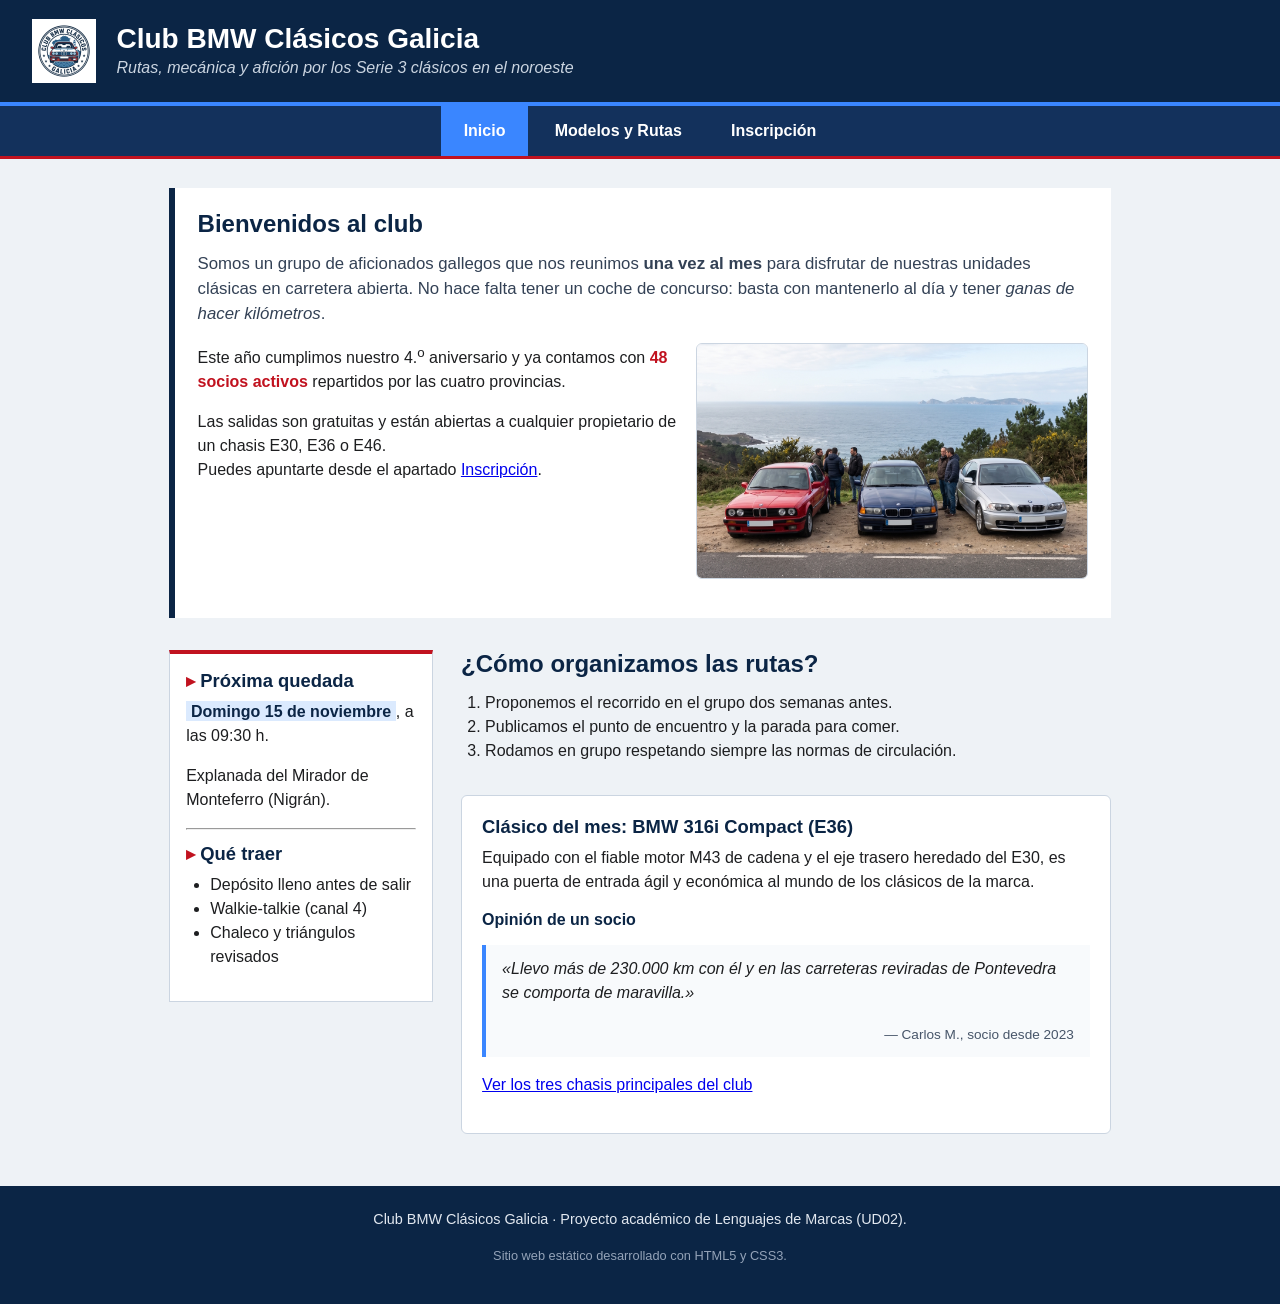
==== index.html @ 2cd1a62d "Add files via upload" ====
<!DOCTYPE html>
<html lang="es">
<head>
  <meta charset="UTF-8">
  <meta name="description" content="Club de propietarios y aficionados a los BMW clásicos E30, E36 y E46 en Galicia.">
  <meta name="author" content="Daniel Vergara">
  <title>Inicio | Club BMW Clásicos Galicia</title>
  <link rel="stylesheet" href="css/estilos.css">
  <!-- Estilo específico de la portada -->
  <style>
    .caja-presentacion {
      background-color: #ffffff;
      border-left: 6px solid #0b2545;
      padding: 1.4rem;
    }
  </style>
</head>
<body>

  <!-- Cabecera del club -->
  <header>
    <div id="cabecera-club">
      <img src="img/logo-club.png" alt="Emblema del Club BMW Clásicos Galicia" width="64" height="64">
      <div>
        <h1>Club BMW Clásicos Galicia</h1>
        <p class="subtitulo">Rutas, mecánica y afición por los Serie 3 clásicos en el noroeste</p>
      </div>
    </div>
  </header>

  <!-- Menú principal -->
  <nav aria-label="Menú principal">
    <ul>
      <li><a href="index.html" class="menu-pagina-activa" aria-current="page">Inicio</a></li>
      <li><a href="modelos.html">Modelos y Rutas</a></li>
      <li><a href="inscripcion.html">Inscripción</a></li>
    </ul>
  </nav>

  <main>

    <!-- Sección de presentación -->
    <section class="caja-presentacion contenedor-limpio">
      <h2>Bienvenidos al club</h2>
      <p>Somos un grupo de aficionados gallegos que nos reunimos <strong>una vez al mes</strong>
        para disfrutar de nuestras unidades clásicas en carretera abierta. No hace falta tener un coche
        de concurso: basta con mantenerlo al día y tener <em>ganas de hacer kilómetros</em>.</p>
      <img class="foto-ruta" src="img/ruta-galicia.jpg"
           alt="Varios BMW Serie 3 clásicos estacionados en un mirador de la costa gallega"
           width="420" height="250">
      <p>Este año cumplimos nuestro 4.<sup>o</sup> aniversario y ya contamos con
        <span class="cifra">48 socios activos</span> repartidos por las cuatro provincias.</p>
      <p>Las salidas son gratuitas y están abiertas a cualquier propietario de un chasis E30, E36 o E46.<br>
        Puedes apuntarte desde el apartado <a href="inscripcion.html">Inscripción</a>.</p>
    </section>

    <!-- Bloque en dos columnas -->
    <div class="rejilla-inicio contenedor-limpio">

      <!-- Columna lateral izquierda -->
      <aside>
        <h3>Próxima quedada</h3>
        <p><mark>Domingo 15 de noviembre</mark>, a las 09:30 h.</p>
        <p>Explanada del Mirador de Monteferro (Nigrán).</p>
        <hr>
        <h3 style="margin-top: 0.8rem;">Qué traer</h3>
        <ul>
          <li>Depósito lleno antes de salir</li>
          <li>Walkie-talkie (canal 4)</li>
          <li>Chaleco y triángulos revisados</li>
        </ul>
      </aside>

      <!-- Columna derecha principal -->
      <div>
        <section>
          <h2>¿Cómo organizamos las rutas?</h2>
          <ol>
            <li>Proponemos el recorrido en el grupo dos semanas antes.</li>
            <li>Publicamos el punto de encuentro y la parada para comer.</li>
            <li>Rodamos en grupo respetando siempre las normas de circulación.</li>
          </ol>
        </section>

        <article class="ficha">
          <h3>Clásico del mes: BMW 316i Compact (E36)</h3>
          <p>Equipado con el fiable motor M43 de cadena y el eje trasero heredado del E30,
            es una puerta de entrada ágil y económica al mundo de los clásicos de la marca.</p>
          <h4>Opinión de un socio</h4>
          <blockquote>
            <p>«Llevo más de 230.000 km con él y en las carreteras reviradas de Pontevedra se comporta de maravilla.»</p>
            <footer>— Carlos M., socio desde 2023</footer>
          </blockquote>
          <p><a href="modelos.html">Ver los tres chasis principales del club</a></p>
        </article>
      </div>

    </div>
  </main>

  <!-- Pie de página -->
  <footer>
    <p>Club BMW Clásicos Galicia · Proyecto académico de Lenguajes de Marcas (UD02).</p>
    <p style="font-size: 0.8rem; color: #94a3b8;">Sitio web estático desarrollado con HTML5 y CSS3.</p>
  </footer>

</body>
</html>
---- css/estilos.css ----
/* Reset básico y modelo de caja */
* {
  margin: 0;
  padding: 0;
  box-sizing: border-box;
}

body {
  font-family: Arial, Helvetica, sans-serif;
  font-size: 16px;
  line-height: 1.5;
  color: #1d1e20;
  background-color: #eef2f6;
}

h1, h2, h3, h4 {
  font-family: Tahoma, Verdana, sans-serif;
  color: #0b2545;
  line-height: 1.2;
}

h2 {
  font-size: 1.5rem;
  margin-bottom: 0.75rem;
}

h3 {
  font-size: 1.15rem;
  margin-bottom: 0.5rem;
}

p {
  margin-bottom: 1rem;
}

main ul,
main ol {
  margin: 0 0 1rem 1.5rem;
}

img {
  max-width: 100%;
  height: auto;
}

/* Cabecera del sitio */
header {
  background-color: #0b2545;
  color: #ffffff;
  padding: 1.2rem 2rem;
  border-bottom: 4px solid #3a86ff;
}

#cabecera-club img,
#cabecera-club div {
  display: inline-block;
  vertical-align: middle;
}

#cabecera-club img {
  margin-right: 1rem;
}

header h1 {
  color: #ffffff;
  font-size: 1.75rem;
}

.subtitulo {
  color: #cbd5e1;
  font-style: italic;
  margin: 0;
}

/* Barra de navegación horizontal */
nav {
  background-color: #13315c;
  border-bottom: 3px solid #c1121f;
}

nav > ul {
  list-style: none;
  text-align: center;
}

nav li {
  display: inline-block;
}

nav a {
  display: block;
  padding: 0.8rem 1.4rem;
  color: #ffffff;
  text-decoration: none;
  font-family: Tahoma, Verdana, sans-serif;
  font-weight: bold;
}

nav a:hover,
nav a:focus {
  background-color: #c1121f;
}

nav a:active {
  background-color: #780000;
}

nav a.menu-pagina-activa {
  background-color: #3a86ff;
  color: #ffffff;
}

/* Contenedor principal */
main {
  max-width: 980px;
  margin: 1.8rem auto;
  padding: 0 1.2rem;
}

section {
  margin-bottom: 2rem;
}

/* Rejilla de dos columnas */
.rejilla-inicio > aside {
  float: left;
  width: 28%;
}

.rejilla-inicio > div {
  float: right;
  width: 69%;
}

/* Limpieza de flotantes */
.contenedor-limpio::after {
  content: "";
  display: block;
  clear: both;
}

/* Bloques y tarjetas */
.ficha {
  background-color: #ffffff;
  border: 1px solid #cbd5e1;
  border-radius: 6px;
  padding: 1.25rem;
  margin-bottom: 1.25rem;
}

aside {
  background-color: #ffffff;
  border-top: 4px solid #c1121f;
  border-right: 1px solid #cbd5e1;
  border-bottom: 1px solid #cbd5e1;
  border-left: 1px solid #cbd5e1;
  padding: 1rem;
}

aside h3::before {
  content: "\25B8  ";
  color: #c1121f;
}

h2 + p {
  font-size: 1.05rem;
  color: #334155;
}

mark {
  background-color: #dbeafe;
  color: #0b2545;
  font-weight: bold;
  padding: 0.1rem 0.3rem;
}

.cifra {
  font-weight: bold;
  color: #c1121f;
}

.foto-ruta {
  float: right;
  width: 44%;
  margin: 0 0 1rem 1.25rem;
  border-radius: 6px;
  border: 1px solid #cbd5e1;
}

blockquote {
  margin: 1rem 0;
  padding: 0.75rem 1rem;
  border-left: 4px solid #3a86ff;
  background-color: #f8fafc;
  font-style: italic;
}

blockquote footer {
  background: none;
  color: #475569;
  padding: 0.25rem 0 0;
  text-align: right;
  font-style: normal;
  font-size: 0.85rem;
}

/* Galería de modelos */
.galeria-modelos {
  text-align: center;
}

figure {
  width: 280px;
  display: inline-block;
  vertical-align: top;
  margin: 0 0.5rem 1.2rem;
  background-color: #ffffff;
  border: 1px solid #cbd5e1;
  border-radius: 6px;
  padding: 0.6rem;
}

figure img {
  border-radius: 4px;
}

figcaption {
  font-size: 0.9rem;
  margin-top: 0.5rem;
  color: #0b2545;
}

/* Lista de definiciones */
dt {
  font-weight: bold;
  color: #0b2545;
}

dd {
  margin: 0 0 0.8rem 1.2rem;
}

/* Tablas */
table {
  width: 100%;
  border-collapse: collapse;
  background-color: #ffffff;
  margin-bottom: 1.5rem;
}

caption {
  font-family: Tahoma, Verdana, sans-serif;
  font-weight: bold;
  text-align: left;
  padding: 0.5rem 0;
  color: #0b2545;
}

th, td {
  border: 1px solid #cbd5e1;
  padding: 0.6rem 0.75rem;
  text-align: left;
}

thead th {
  background-color: #0b2545;
  color: #ffffff;
}

tbody tr:hover {
  background-color: #f1f5f9;
}

tfoot td {
  font-style: italic;
  background-color: #e2e8f0;
  font-size: 0.9rem;
}

/* Formularios */
form {
  background-color: #ffffff;
  border: 1px solid #cbd5e1;
  border-radius: 6px;
  padding: 1.5rem;
}

fieldset {
  border: 1px solid #cbd5e1;
  border-radius: 4px;
  padding: 1rem;
  margin-bottom: 1.25rem;
}

legend {
  font-family: Tahoma, Verdana, sans-serif;
  font-weight: bold;
  color: #0b2545;
  padding: 0 0.5rem;
}

.campo {
  margin-bottom: 1rem;
}

.campo label {
  display: block;
  font-weight: bold;
  margin-bottom: 0.3rem;
}

input[type="text"],
input[type="email"],
input[type="date"],
input[type="number"],
select,
textarea {
  width: 100%;
  padding: 0.5rem;
  font-size: 0.95rem;
  font-family: inherit;
  border: 1px solid #94a3b8;
  border-radius: 4px;
}

input:focus,
select:focus,
textarea:focus {
  outline: 2px solid #3a86ff;
  border-color: #0b2545;
}

/* Etiquetas en línea para radio y checkbox */
.grupo-opciones input ~ label {
  display: inline;
  margin-right: 1rem;
  font-weight: normal;
}

/* Campos obligatorios */
input[required] {
  border-left: 4px solid #c1121f;
}

.aviso-form {
  font-size: 0.9rem;
  color: #475569;
}

/* Botones del formulario */
button {
  background-color: #c1121f;
  color: #ffffff;
  border: none;
  border-radius: 4px;
  padding: 0.65rem 1.4rem;
  font-size: 0.95rem;
  font-weight: bold;
  cursor: pointer;
}

button:hover,
button:focus {
  background-color: #0b2545;
}

button.btn-limpiar {
  background-color: #64748b;
  margin-left: 0.5rem;
}

/* Pie de página */
body > footer {
  background-color: #0b2545;
  color: #e2e8f0;
  text-align: center;
  padding: 1.4rem 1rem;
  font-size: 0.9rem;
  margin-top: 2rem;
}

body > footer a {
  color: #3a86ff;
}
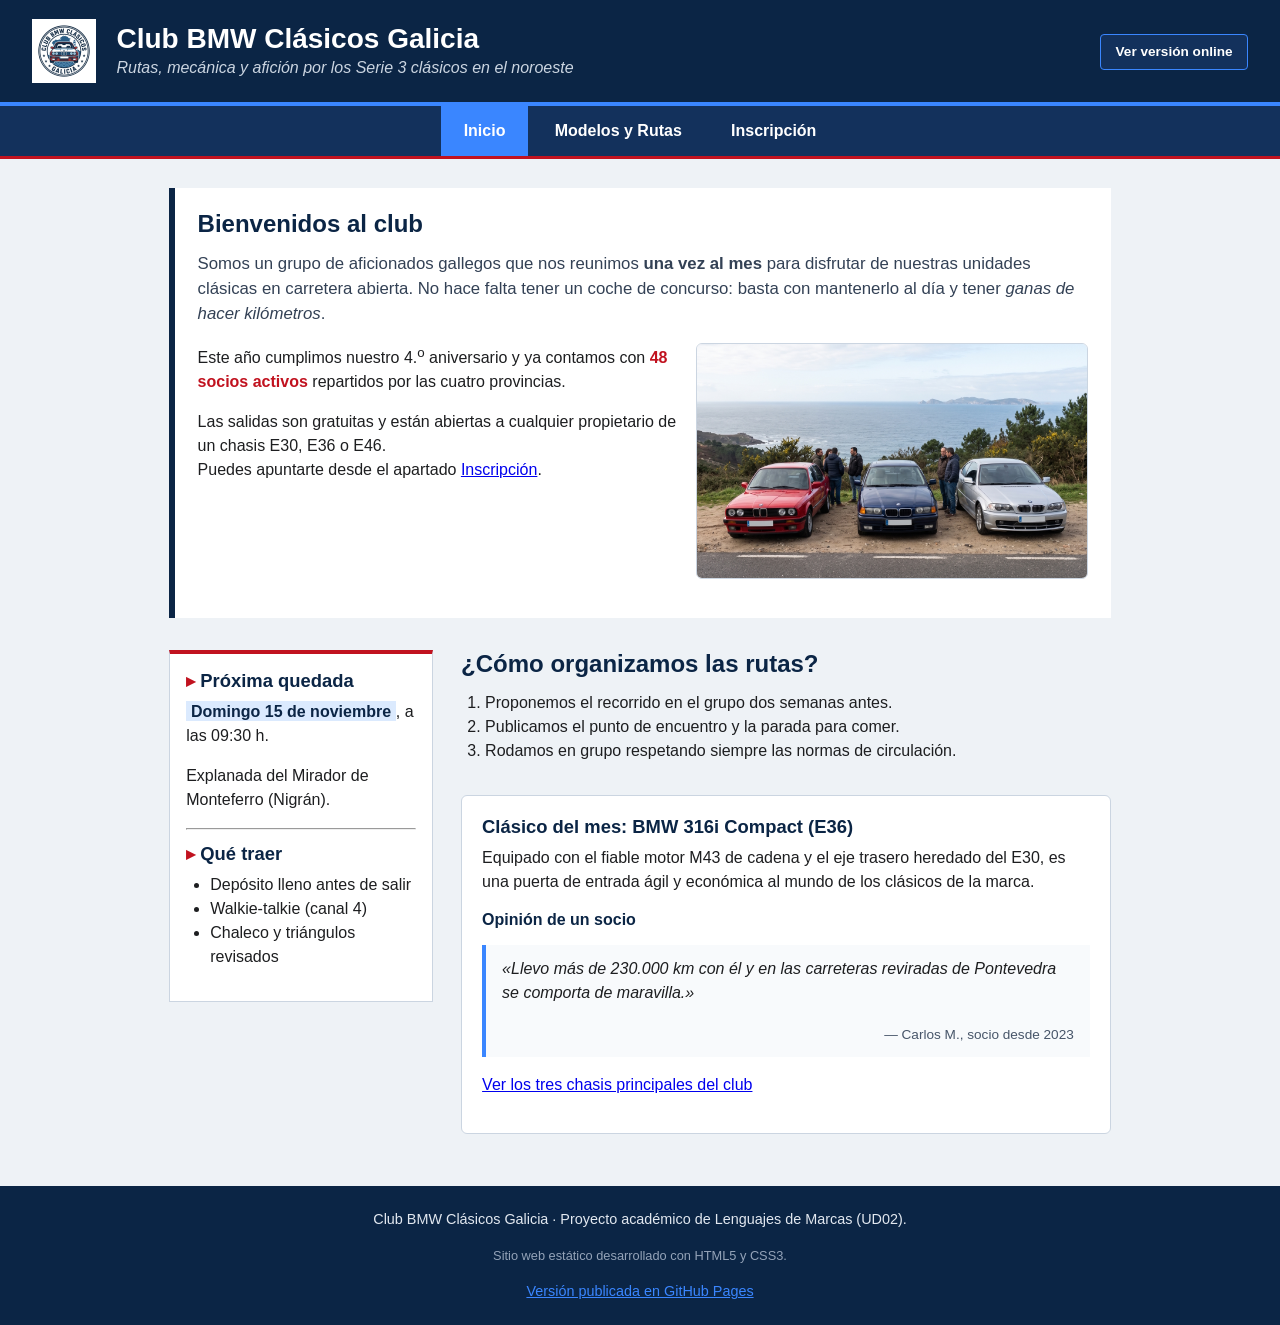
==== commit 4cb40a41: "Add files via upload" ====
--- a/index.html
+++ b/index.html
@@ -17,8 +17,8 @@
 </head>
 <body>
 
-  <!-- Cabecera del club -->
-  <header>
+<!-- Cabecera del club -->
+  <header class="contenedor-limpio">
     <div id="cabecera-club">
       <img src="img/logo-club.png" alt="Emblema del Club BMW Clásicos Galicia" width="64" height="64">
       <div>
@@ -26,12 +26,13 @@
         <p class="subtitulo">Rutas, mecánica y afición por los Serie 3 clásicos en el noroeste</p>
       </div>
     </div>
+    <a class="enlace-repo" href="https://dv-coding.github.io/DAM_LMSXI_UD2_Web/" target="_blank">Ver versión online</a>
   </header>
 
   <!-- Menú principal -->
-  <nav aria-label="Menú principal">
+  <nav>
     <ul>
-      <li><a href="index.html" class="menu-pagina-activa" aria-current="page">Inicio</a></li>
+      <li><a href="index.html" class="menu-pagina-activa">Inicio</a></li>
       <li><a href="modelos.html">Modelos y Rutas</a></li>
       <li><a href="inscripcion.html">Inscripción</a></li>
     </ul>
@@ -102,6 +103,7 @@
   <footer>
     <p>Club BMW Clásicos Galicia · Proyecto académico de Lenguajes de Marcas (UD02).</p>
     <p style="font-size: 0.8rem; color: #94a3b8;">Sitio web estático desarrollado con HTML5 y CSS3.</p>
+    <p style="margin-bottom: 0;"><a href="https://dv-coding.github.io/DAM_LMSXI_UD2_Web/" target="_blank">Versión publicada en GitHub Pages</a></p>
   </footer>
 
 </body>
--- a/css/estilos.css
+++ b/css/estilos.css
@@ -51,6 +51,10 @@
   border-bottom: 4px solid #3a86ff;
 }
 
+#cabecera-club {
+  float: left;
+}
+
 #cabecera-club img,
 #cabecera-club div {
   display: inline-block;
@@ -70,6 +74,24 @@
   color: #cbd5e1;
   font-style: italic;
   margin: 0;
+}
+
+.enlace-repo {
+  float: right;
+  margin-top: 0.9rem;
+  padding: 0.45rem 0.9rem;
+  background-color: #13315c;
+  color: #ffffff;
+  text-decoration: none;
+  font-size: 0.85rem;
+  font-weight: bold;
+  border: 1px solid #3a86ff;
+  border-radius: 4px;
+}
+
+.enlace-repo:hover,
+.enlace-repo:focus {
+  background-color: #3a86ff;
 }
 
 /* Barra de navegación horizontal */
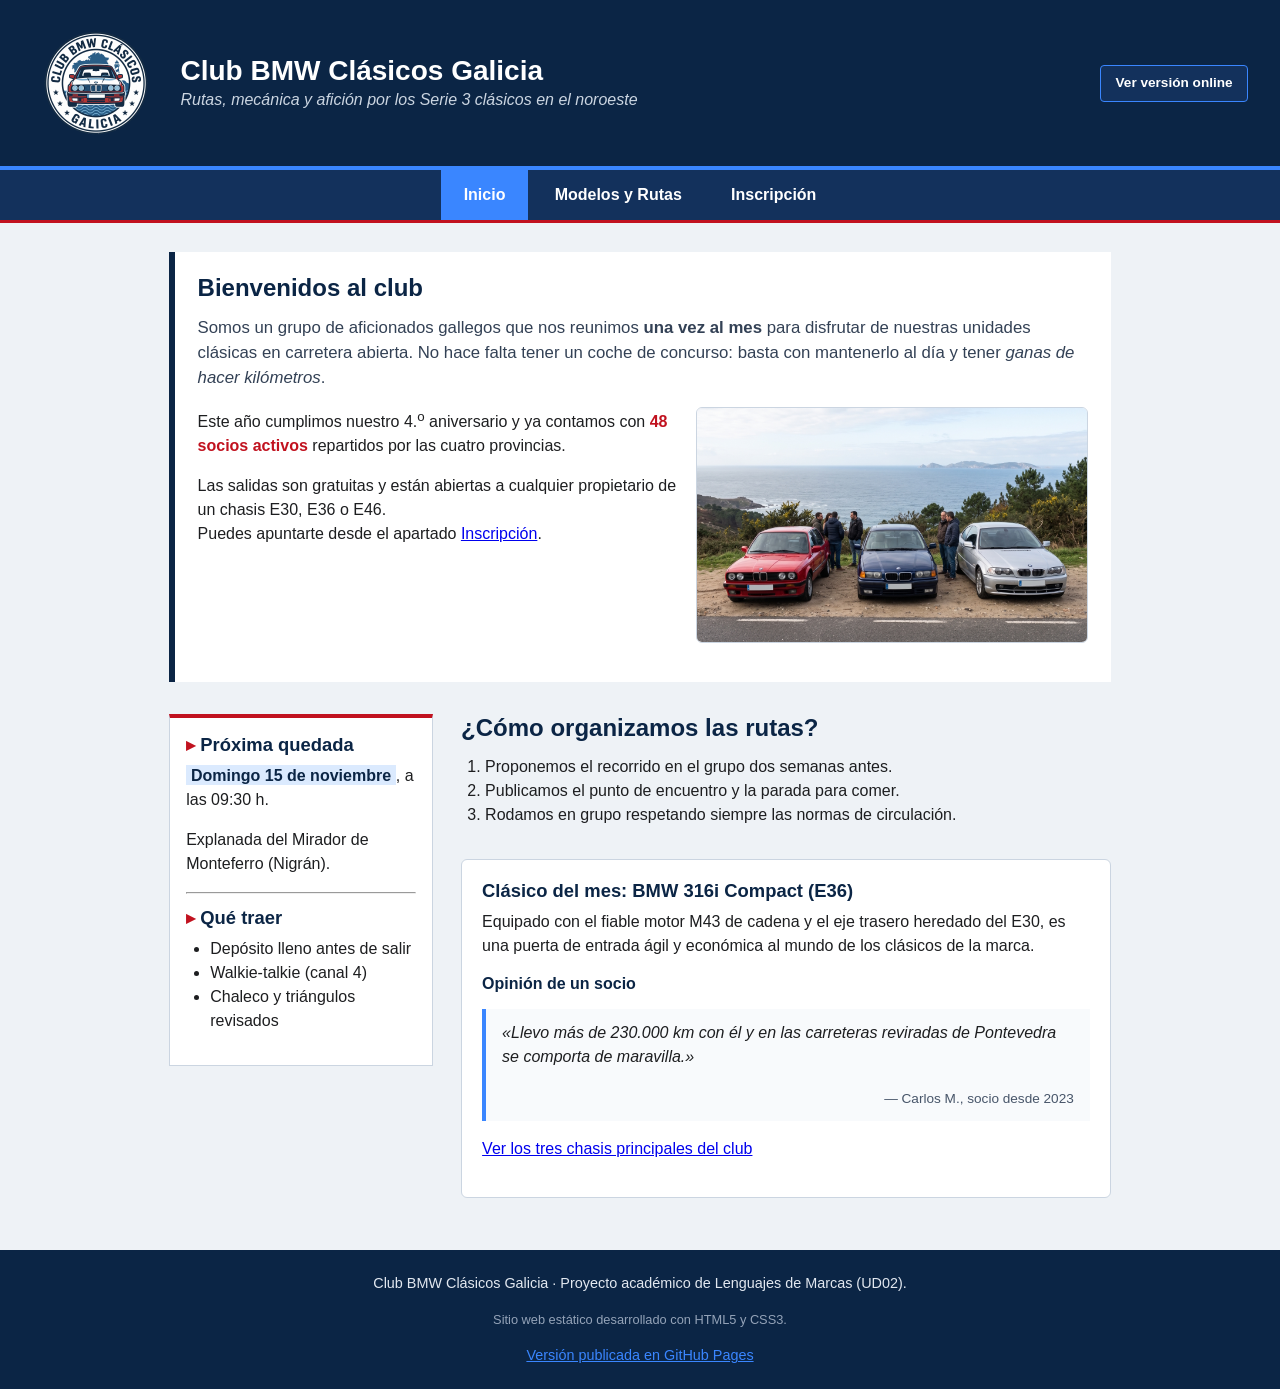
==== commit ed457fcb: "Add files via upload" ====
--- a/index.html
+++ b/index.html
@@ -20,7 +20,7 @@
 <!-- Cabecera del club -->
   <header class="contenedor-limpio">
     <div id="cabecera-club">
-      <img src="img/logo-club.png" alt="Emblema del Club BMW Clásicos Galicia" width="64" height="64">
+      <img src="img/logo-club.png" alt="Emblema del Club BMW Clásicos Galicia" width="128" height="128">
       <div>
         <h1>Club BMW Clásicos Galicia</h1>
         <p class="subtitulo">Rutas, mecánica y afición por los Serie 3 clásicos en el noroeste</p>
--- a/css/estilos.css
+++ b/css/estilos.css
@@ -49,10 +49,13 @@
   color: #ffffff;
   padding: 1.2rem 2rem;
   border-bottom: 4px solid #3a86ff;
-}
-
-#cabecera-club {
-  float: left;
+  display: flex;
+  justify-content: space-between;
+  align-items: center;
+}
+
+header.contenedor-limpio::after {
+  content: none;
 }
 
 #cabecera-club img,
@@ -77,8 +80,6 @@
 }
 
 .enlace-repo {
-  float: right;
-  margin-top: 0.9rem;
   padding: 0.45rem 0.9rem;
   background-color: #13315c;
   color: #ffffff;
